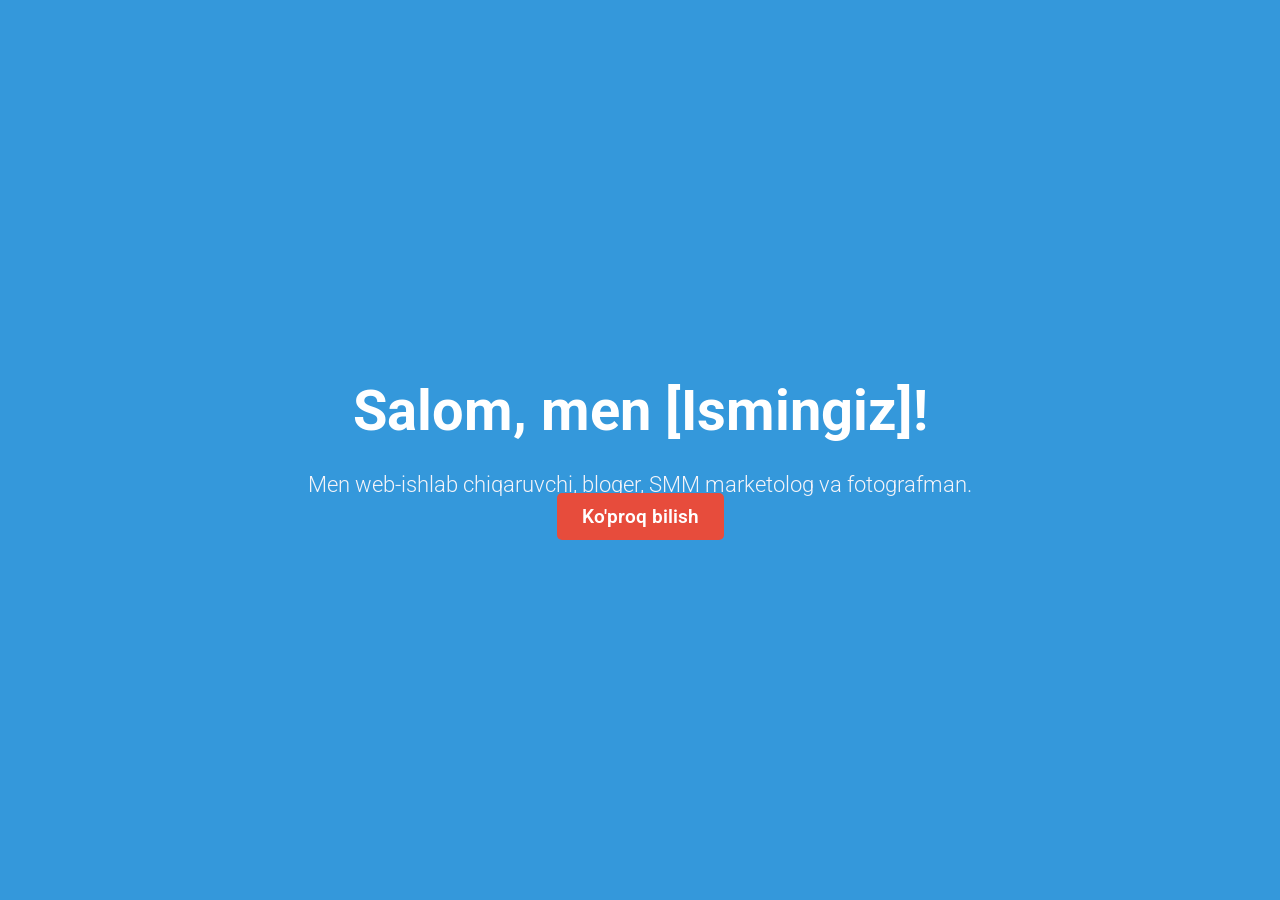
==== main.html @ 3e9df440 "Portfolio Bloger Ucbun" ====
<!DOCTYPE html>
<html lang="uz">
	<head>
		<meta charset="UTF-8" />
		<meta name="viewport" content="width=device-width, initial-scale=1.0" />
		<title>Portfolio - Tanishtirish</title>
		<link rel="stylesheet" href="styles.css" />
		<link href="https://fonts.googleapis.com/css2?family=Roboto:wght@300;400;700&display=swap" rel="stylesheet" />
		<link rel="stylesheet" href="https://cdnjs.cloudflare.com/ajax/libs/font-awesome/6.0.0-beta3/css/all.min.css" />
		<!-- Font Awesome -->
	</head>
	<body>
		<section id="about" class="about">
			<div class="hero-content">
				<h1>Salom, men [Ismingiz]!</h1>
				<p>Men web-ishlab chiqaruvchi, bloger, SMM marketolog va fotografman.</p>
				<a href="javascript:void(0)" id="showMoreBtn" class="btn">Ko'proq bilish</a>
			</div>

			<!-- Pastda yashiringan qism -->
			<div class="more-info" id="moreInfo">
				<h2>Men haqimda</h2>
				<p class="intro-text">
					Men [Ismingiz], web-ishlab chiqaruvchi, dizayner, SMM marketolog, bloger va professional fotografman. Har doim
					kreativ, innovatsion va samarali loyihalar ustida ishlayman. Mijozlar bilan ishlash, brend yaratish va san'at
					bilan texnologiyani uyg‘unlashtirish - mening kuchli tomonlarimdan biridir.
				</p>
				<div class="about-cards">
					<div class="card">
						<i class="fas fa-code"></i>
						<!-- Font Awesome icon -->
						<h3>Web Development</h3>
						<p>Modern saytlar, responsiv dizayn va foydalanuvchi tajribasiga asoslangan interfeyslar yarataman.</p>
					</div>
					<div class="card">
						<i class="fas fa-bullhorn"></i>
						<!-- Font Awesome icon -->
						<h3>SMM Marketing</h3>
						<p>Brending, kontent rejalashtirish va ijtimoiy tarmoqlarda kuchli ishtirok yarataman.</p>
					</div>
					<div class="card">
						<i class="fas fa-camera"></i>
						<!-- Font Awesome icon -->
						<h3>Photography</h3>
						<p>Tadbirlardan tortib shaxsiy portretlargacha yuqori sifatli suratga olish xizmatlari taqdim etaman.</p>
					</div>
				</div>
				<a href="javascript:void(0)" id="hideMoreBtn" class="btn btn-secondary">Yopish</a>
			</div>
		</section>

		<script src="script.js"></script>
	</body>
</html>
---- styles.css ----
/* Reset some default styles*/
* {
	margin: 0;
	padding: 0;
	box-sizing: border-box;
}

/* Body styles */
body {
	font-family: 'Roboto', sans-serif;
	background-color: #f4f4f9;
	color: #333;
	line-height: 1.6;
	height: 100%; /* Make sure the body takes up full height */
	display: flex;
	flex-direction: column;
}

/* Fullscreen Hero Section */
#about {
	display: flex;
	flex-direction: column;
	align-items: center;
	justify-content: center;
	text-align: center;
	padding: 0 20px;
	min-height: 100vh; /* Take full viewport height */
	background: #3498db; /* Add a background color */
	color: white;
	position: relative;
	overflow: hidden; /* Prevents scrollbars if content is overflowing */
}

.hero-content h1 {
	font-size: 3.5rem;
	color: white;
	margin-bottom: 10px;
	font-weight: 700;
}

.hero-content p {
	font-size: 1.4rem;
	color: #f4f4f9;
	margin-bottom: 20px;
	font-weight: 300;
	max-width: 800px; /* Limit text width */
	line-height: 1.6;
	margin: 0 auto;
}

.hero-content .btn {
	padding: 12px 25px;
	background-color: #e74c3c;
	color: white;
	font-size: 1.2rem;
	font-weight: 600;
	border: none;
	border-radius: 5px;
	cursor: pointer;
	text-decoration: none;
	transition: background-color 0.3s ease, transform 0.2s ease;
}

.hero-content .btn:hover {
	background-color: #1500ff;
	transform: translateY(-2px);
}

/* Additional Information Section */
.more-info {
	display: none;
	margin-top: 20px;
	padding: 30px;
	background: transparent;
	border-radius: 10px;
	/* box-shadow: 0 4px 8px rgba(0, 0, 0, 0.1); */
	width: 100%;
	max-width: 100%;
}

.more-info h2 {
	font-size: 2.2rem;
	margin-bottom: 20px;
	color: #333;
	font-weight: 600;
}

.intro-text {
	font-size: 1.1rem;
	color: #555;
	margin-bottom: 20px;
	text-align: left;
	line-height: 1.8;
}

.about-cards {
	display: flex;
	justify-content: space-between;
	margin-top: 20px;
	flex-wrap: wrap; /* Wrap cards on smaller screens */
	gap: 20px;
}

.card {
	background-color: #f9f9f9;
	padding: 25px;
	text-align: center;
	width: 30%;
	border-radius: 8px;
	box-shadow: 0 4px 6px rgba(0, 0, 0, 0.1);
	transition: transform 0.3s ease, box-shadow 0.3s ease;
	margin-bottom: 20px;
}

.card:hover {
	transform: translateY(-5px);
	box-shadow: 0 6px 12px rgba(0, 0, 0, 0.2);
}

.card i {
	font-size: 4rem;
	color: #3498db;
	margin-bottom: 15px;
}

.card h3 {
	font-size: 1.6rem;
	color: #333;
	margin-bottom: 10px;
	font-weight: 600;
}

.card p {
	font-size: 1rem;
	color: #555;
	line-height: 1.6;
}

/* Buttons (Ko'proq bilish / Yopish) */
.btn-secondary {
	background-color: #e74c3c;
	color: white;
	padding: 12px 25px;
	font-size: 1.2rem;
	font-weight: 600;
	border: none;
	border-radius: 5px;
	cursor: pointer;
	transition: background-color 0.3s ease, transform 0.2s ease;
}

.btn-secondary:hover {
	background-color: #c0392b;
	transform: translateY(-2px);
}

/* Responsive Design */
@media (max-width: 768px) {
	.about-cards {
		flex-direction: column;
		align-items: center;
	}

	.card {
		width: 80%;
		margin-bottom: 20px;
	}

	.hero-content h1 {
		font-size: 2.5rem;
	}

	.hero-content p {
		font-size: 1.2rem;
	}

	.hero-content .btn {
		font-size: 1.1rem;
	}
}
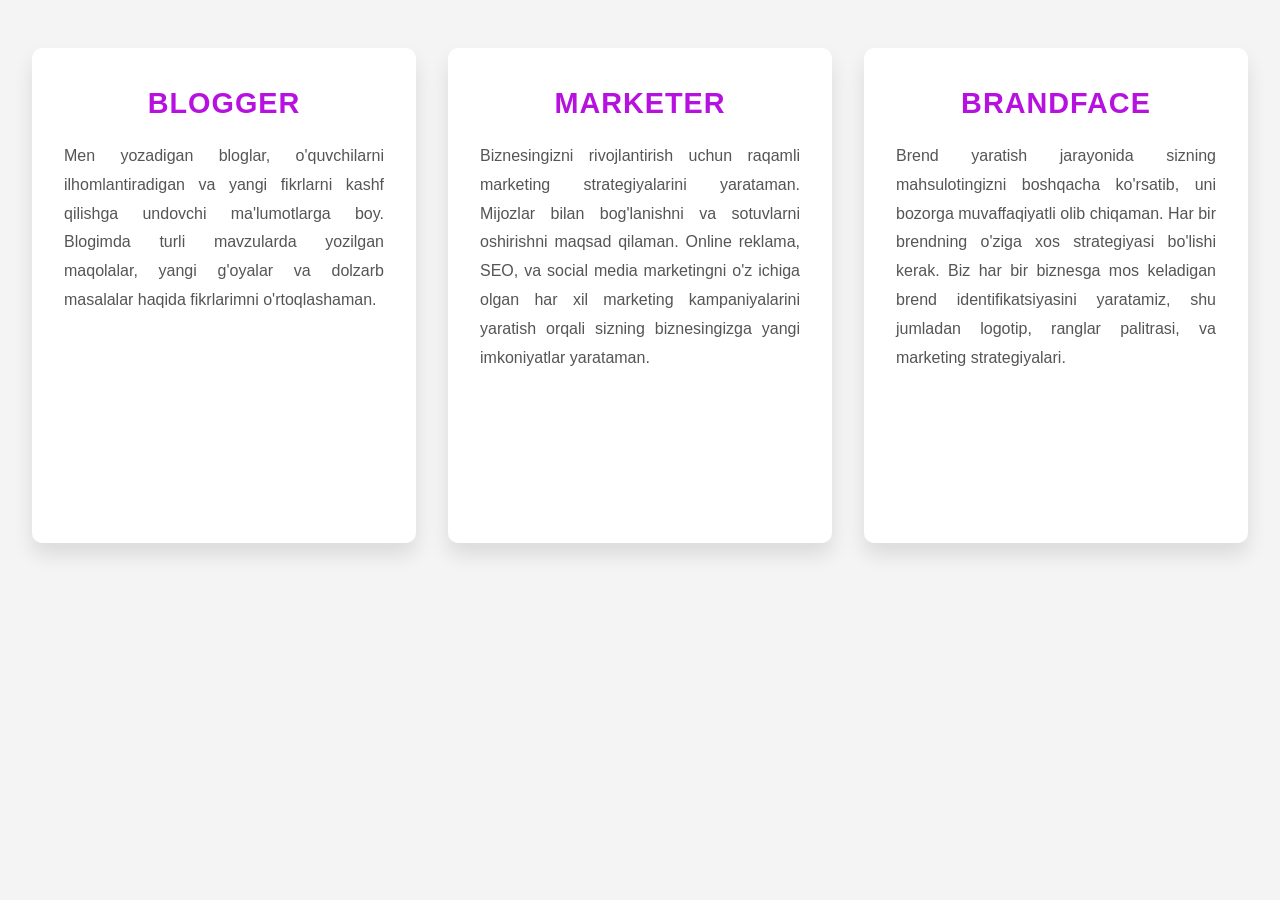
==== commit 7f10172f: "PortfolioBloger" ====
--- a/main.html
+++ b/main.html
@@ -1,53 +1,30 @@
 <!DOCTYPE html>
-<html lang="uz">
+<html lang="en">
 	<head>
 		<meta charset="UTF-8" />
 		<meta name="viewport" content="width=device-width, initial-scale=1.0" />
-		<title>Portfolio - Tanishtirish</title>
+		<title>Document</title>
 		<link rel="stylesheet" href="styles.css" />
-		<link href="https://fonts.googleapis.com/css2?family=Roboto:wght@300;400;700&display=swap" rel="stylesheet" />
-		<link rel="stylesheet" href="https://cdnjs.cloudflare.com/ajax/libs/font-awesome/6.0.0-beta3/css/all.min.css" />
-		<!-- Font Awesome -->
 	</head>
 	<body>
-		<section id="about" class="about">
-			<div class="hero-content">
-				<h1>Salom, men [Ismingiz]!</h1>
-				<p>Men web-ishlab chiqaruvchi, bloger, SMM marketolog va fotografman.</p>
-				<a href="javascript:void(0)" id="showMoreBtn" class="btn">Ko'proq bilish</a>
-			</div>
+<section class="services">
+    <div class="service">
+        <h2>Blogger</h2>
+        <p class="service-description">Men yozadigan bloglar, o'quvchilarni ilhomlantiradigan va yangi fikrlarni kashf qilishga undovchi ma'lumotlarga boy. Blogimda turli mavzularda yozilgan maqolalar, yangi g'oyalar va dolzarb masalalar haqida fikrlarimni o'rtoqlashaman.</p>
+        <a href="#" class="read-more">Batafsil o'qish – Yangi hikoyalar va tajribalar kutmoqda!</a>
+    </div>
+    <div class="service">
+        <h2>Marketer</h2>
+        <p class="service-description">Biznesingizni rivojlantirish uchun raqamli marketing strategiyalarini yarataman. Mijozlar bilan bog'lanishni va sotuvlarni oshirishni maqsad qilaman. Online reklama, SEO, va social media marketingni o'z ichiga olgan har xil marketing kampaniyalarini yaratish orqali sizning biznesingizga yangi imkoniyatlar yarataman.</p>
+        <a href="#" class="read-more">Strategiyalarimizni o'rganing – Biz sizning biznesingizni rivojlantiramiz!</a>
+    </div>
+    <div class="service">
+        <h2>Brandface</h2>
+        <p class="service-description">Brend yaratish jarayonida sizning mahsulotingizni boshqacha ko'rsatib, uni bozorga muvaffaqiyatli olib chiqaman. Har bir brendning o'ziga xos strategiyasi bo'lishi kerak. Biz har bir biznesga mos keladigan brend identifikatsiyasini yaratamiz, shu jumladan logotip, ranglar palitrasi, va marketing strategiyalari.</p>
+        <a href="#" class="read-more">Brend yaratish jarayoni – Sizning brendingizni dunyoga tanitish uchun boshlang'ich nuqtani ko'ring!</a>
+    </div>
+</section>
 
-			<!-- Pastda yashiringan qism -->
-			<div class="more-info" id="moreInfo">
-				<h2>Men haqimda</h2>
-				<p class="intro-text">
-					Men [Ismingiz], web-ishlab chiqaruvchi, dizayner, SMM marketolog, bloger va professional fotografman. Har doim
-					kreativ, innovatsion va samarali loyihalar ustida ishlayman. Mijozlar bilan ishlash, brend yaratish va san'at
-					bilan texnologiyani uyg‘unlashtirish - mening kuchli tomonlarimdan biridir.
-				</p>
-				<div class="about-cards">
-					<div class="card">
-						<i class="fas fa-code"></i>
-						<!-- Font Awesome icon -->
-						<h3>Web Development</h3>
-						<p>Modern saytlar, responsiv dizayn va foydalanuvchi tajribasiga asoslangan interfeyslar yarataman.</p>
-					</div>
-					<div class="card">
-						<i class="fas fa-bullhorn"></i>
-						<!-- Font Awesome icon -->
-						<h3>SMM Marketing</h3>
-						<p>Brending, kontent rejalashtirish va ijtimoiy tarmoqlarda kuchli ishtirok yarataman.</p>
-					</div>
-					<div class="card">
-						<i class="fas fa-camera"></i>
-						<!-- Font Awesome icon -->
-						<h3>Photography</h3>
-						<p>Tadbirlardan tortib shaxsiy portretlargacha yuqori sifatli suratga olish xizmatlari taqdim etaman.</p>
-					</div>
-				</div>
-				<a href="javascript:void(0)" id="hideMoreBtn" class="btn btn-secondary">Yopish</a>
-			</div>
-		</section>
 
 		<script src="script.js"></script>
 	</body>
--- a/styles.css
+++ b/styles.css
@@ -1,180 +1,125 @@
-/* Reset some default styles*/
 * {
-	margin: 0;
-	padding: 0;
-	box-sizing: border-box;
+    margin: 0;
+    padding: 0;
+    box-sizing: border-box;
 }
 
-/* Body styles */
 body {
-	font-family: 'Roboto', sans-serif;
-	background-color: #f4f4f9;
-	color: #333;
-	line-height: 1.6;
-	height: 100%; /* Make sure the body takes up full height */
-	display: flex;
-	flex-direction: column;
+    font-family: 'Arial', sans-serif;
+    background-color: #f4f4f4;
+    color: #333;
+    line-height: 1.6;
+    padding: 0 2rem;
 }
 
-/* Fullscreen Hero Section */
-#about {
-	display: flex;
-	flex-direction: column;
-	align-items: center;
-	justify-content: center;
-	text-align: center;
-	padding: 0 20px;
-	min-height: 100vh; /* Take full viewport height */
-	background: #3498db; /* Add a background color */
-	color: white;
-	position: relative;
-	overflow: hidden; /* Prevents scrollbars if content is overflowing */
+.services {
+    display: flex;
+    justify-content: space-around;
+    flex-wrap: nowrap;
+    gap: 2rem;
+    padding: 3rem 0;
+    transition: transform 0.5s ease;
 }
 
-.hero-content h1 {
-	font-size: 3.5rem;
-	color: white;
-	margin-bottom: 10px;
-	font-weight: 700;
+.service {
+    background-color: #fff;
+    border-radius: 10px;
+    padding: 2rem;
+    box-shadow: 0 12px 20px rgba(0, 0, 0, 0.1);
+    width: 500px;
+    text-align: center;
+    transform: translateY(20px);
+    opacity: 0;
+    animation: fadeIn 0.8s forwards;
+    transition: transform 0.3s ease;
+    overflow: hidden;
 }
 
-.hero-content p {
-	font-size: 1.4rem;
-	color: #f4f4f9;
-	margin-bottom: 20px;
-	font-weight: 300;
-	max-width: 800px; /* Limit text width */
-	line-height: 1.6;
-	margin: 0 auto;
+.service h2 {
+    font-size: 1.8rem;
+    margin-bottom: 1rem;
+    color: #b711e0;
+    font-weight: 700;
+    text-transform: uppercase;
+    letter-spacing: 1px;
 }
 
-.hero-content .btn {
-	padding: 12px 25px;
-	background-color: #e74c3c;
-	color: white;
-	font-size: 1.2rem;
-	font-weight: 600;
-	border: none;
-	border-radius: 5px;
-	cursor: pointer;
-	text-decoration: none;
-	transition: background-color 0.3s ease, transform 0.2s ease;
+.service-description {
+    font-size: 1rem;
+    margin-bottom: 1rem;
+    color: #555;
+    text-align: justify;
+    line-height: 1.8;
 }
 
-.hero-content .btn:hover {
-	background-color: #1500ff;
-	transform: translateY(-2px);
+.read-more {
+    text-decoration: none;
+    color: #ffffff;
+    font-weight: bold;
+    font-size: 1.1rem;
+    position: relative;
+    top: 100px;
+    padding: 0.3rem 0.7rem;
+    transition: color 0.3s ease;
+    display: inline-block;
 }
 
-/* Additional Information Section */
-.more-info {
-	display: none;
-	margin-top: 20px;
-	padding: 30px;
-	background: transparent;
-	border-radius: 10px;
-	/* box-shadow: 0 4px 8px rgba(0, 0, 0, 0.1); */
-	width: 100%;
-	max-width: 100%;
+.read-more::after {
+    content: '';
+    position: absolute;
+    width: 100%;
+    height: 2px;
+    bottom: 0;
+    left: 0;
+    background-color: #b711e0;
+    transform: scaleX(0);
+    transition: transform 0.3s ease;
 }
 
-.more-info h2 {
-	font-size: 2.2rem;
-	margin-bottom: 20px;
-	color: #333;
-	font-weight: 600;
+.read-more:hover::after {
+    transform: scaleX(1);
 }
 
-.intro-text {
-	font-size: 1.1rem;
-	color: #555;
-	margin-bottom: 20px;
-	text-align: left;
-	line-height: 1.8;
+.read-more:hover {
+    color: #000;
 }
 
-.about-cards {
-	display: flex;
-	justify-content: space-between;
-	margin-top: 20px;
-	flex-wrap: wrap; /* Wrap cards on smaller screens */
-	gap: 20px;
+.service:hover {
+    transform: translateY(-10px);
+    box-shadow: 0 16px 28px rgba(0, 0, 0, 0.15);
 }
 
-.card {
-	background-color: #f9f9f9;
-	padding: 25px;
-	text-align: center;
-	width: 30%;
-	border-radius: 8px;
-	box-shadow: 0 4px 6px rgba(0, 0, 0, 0.1);
-	transition: transform 0.3s ease, box-shadow 0.3s ease;
-	margin-bottom: 20px;
+@keyframes fadeIn {
+    0% {
+        transform: translateY(20px);
+        opacity: 0;
+    }
+    100% {
+        transform: translateY(0);
+        opacity: 1;
+    }
 }
 
-.card:hover {
-	transform: translateY(-5px);
-	box-shadow: 0 6px 12px rgba(0, 0, 0, 0.2);
+/* Hover effects */
+.service:hover .service-description {
+    /* color: #555;
+    font-size: 1.05rem;
+    transition: all 0.3s ease; */
 }
 
-.card i {
-	font-size: 4rem;
-	color: #3498db;
-	margin-bottom: 15px;
-}
-
-.card h3 {
-	font-size: 1.6rem;
-	color: #333;
-	margin-bottom: 10px;
-	font-weight: 600;
-}
-
-.card p {
-	font-size: 1rem;
-	color: #555;
-	line-height: 1.6;
-}
-
-/* Buttons (Ko'proq bilish / Yopish) */
-.btn-secondary {
-	background-color: #e74c3c;
-	color: white;
-	padding: 12px 25px;
-	font-size: 1.2rem;
-	font-weight: 600;
-	border: none;
-	border-radius: 5px;
-	cursor: pointer;
-	transition: background-color 0.3s ease, transform 0.2s ease;
-}
-
-.btn-secondary:hover {
-	background-color: #c0392b;
-	transform: translateY(-2px);
+.service:hover h2 {
+    color: #000;
+    transition: all 0.3s ease;
 }
 
 /* Responsive Design */
 @media (max-width: 768px) {
-	.about-cards {
-		flex-direction: column;
-		align-items: center;
-	}
+    .services {
+        flex-direction: column;
+        align-items: center;
+    }
 
-	.card {
-		width: 80%;
-		margin-bottom: 20px;
-	}
-
-	.hero-content h1 {
-		font-size: 2.5rem;
-	}
-
-	.hero-content p {
-		font-size: 1.2rem;
-	}
-
-	.hero-content .btn {
-		font-size: 1.1rem;
-	}
+    .service {
+        width: 90%;
+    }
 }
